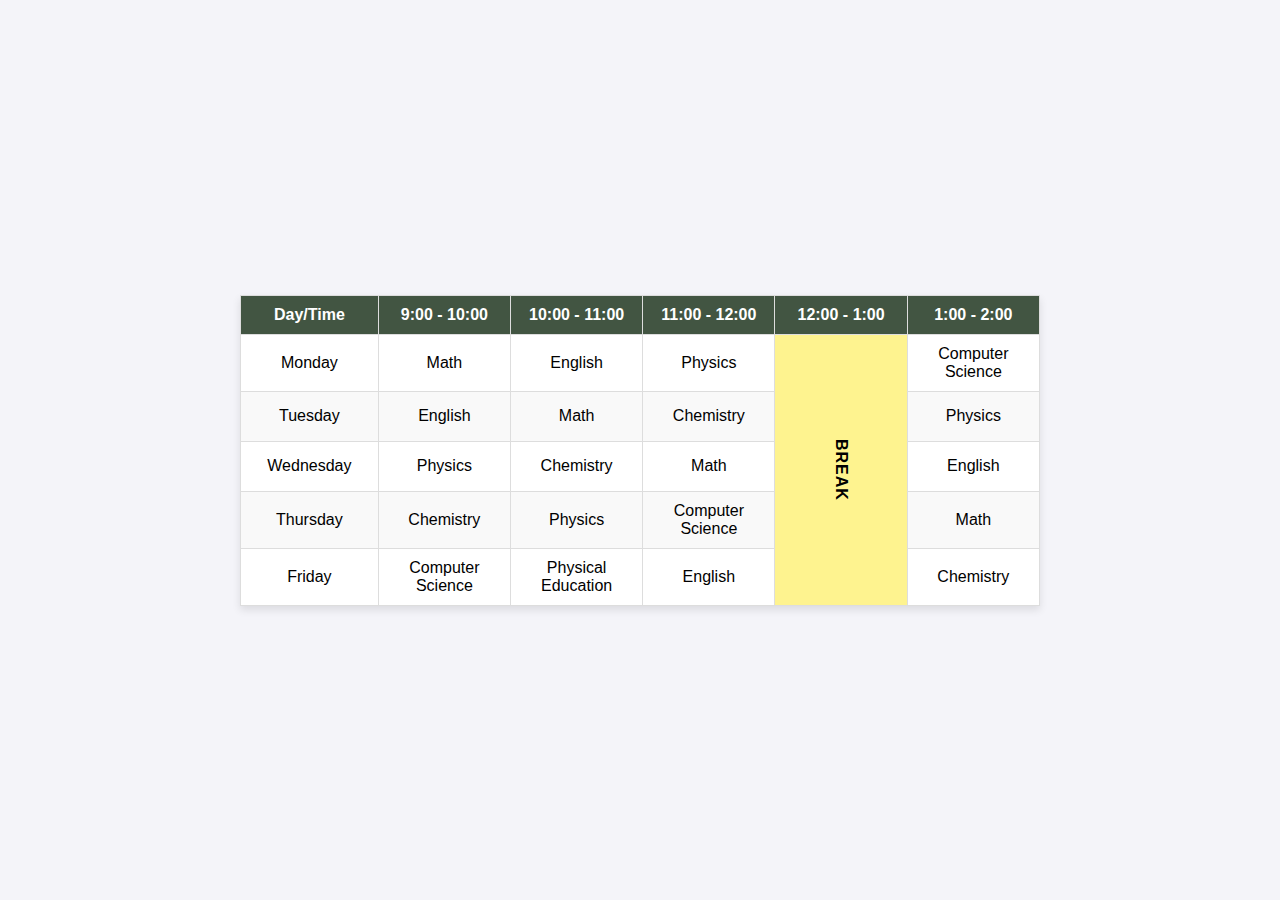
==== table.html @ 68a76b07 "commit" ====
<!DOCTYPE html>
<html lang="en">
<head>
    <meta charset="UTF-8">
    <meta name="viewport" content="width=device-width, initial-scale=1.0">
    <title>Weekly Timetable</title>
    <link rel="stylesheet" href="table.css">
</head>
<body>
    <div class="timetable">
        <table>
            <thead>
                <tr>
                    <th>Day/Time</th>
                    <th>9:00 - 10:00</th>
                    <th>10:00 - 11:00</th>
                    <th>11:00 - 12:00</th>
                    <th>12:00 - 1:00</th>
                    <th>1:00 - 2:00</th>
                </tr>
            </thead>
            <tbody>
                <tr>
                    <td>Monday</td>
                    <td>Math</td>
                    <td>English</td>
                    <td>Physics</td>
                    <td rowspan="5" class="break">BREAK</td>
                    <td>Computer Science</td>
                </tr>
                <tr>
                    <td>Tuesday</td>
                    <td>English</td>
                    <td>Math</td>
                    <td>Chemistry</td>
                    <td>Physics</td>
                </tr>
                <tr>
                    <td>Wednesday</td>
                    <td>Physics</td>
                    <td>Chemistry</td>
                    <td>Math</td>
                    <td>English</td>
                </tr>
                <tr>
                    <td>Thursday</td>
                    <td>Chemistry</td>
                    <td>Physics</td>
                    <td>Computer Science</td>
                    <td>Math</td>
                </tr>
                <tr>
                    <td>Friday</td>
                    <td>Computer Science</td>
                    <td>Physical Education</td>
                    <td>English</td>
                    <td>Chemistry</td>
                </tr>
            </tbody>
        </table>
    </div>
</body>
</html>
---- table.css ----
body {
    font-family: Arial, sans-serif;
    margin: 0;
    padding: 0;
    display: flex;
    justify-content: center;
    align-items: center;
    min-height: 100vh;
    background-color: #f4f4f9;
}

.timetable {
    width: 90%;
    max-width: 800px;
    margin: auto;
    border-collapse: collapse;
}

table {
    width: 100%;
    border-collapse: collapse;
    background-color: #fff;
    box-shadow: 0 4px 8px rgba(0, 0, 0, 0.1);
}

thead {
    background-color: #425542;
    color: #fff;
}

th, td {
    padding: 10px; 
    text-align: center;
    border: 1px solid #ddd;
    width:80px;
}

tbody tr {
    height: 50px; 
}

tbody tr:nth-child(even) {
    background-color: #f9f9f9;
}

tbody tr:hover {
    background-color: #f1f1f1;
}
.break {
    background-color: #fef38f;
    font-weight: bold;
    color: #000;
    padding: 10px auto;
    text-align: center;
    writing-mode: vertical-rl; 
    transform: rotate(360deg);
    vertical-align: middle; 
    letter-spacing: 1px; 
}

@media (max-width: 480px) {
    main {
        padding: 1rem;
    }
    .button-container{
        flex-direction: column;
    }
    #search h2 {
        font-size: 1rem;
    }
    #submitButton, #nextButton{
       padding-bottom: 10px;
    }
    #questions-section {
        font-size: 0.5rem;
    }

    #questions-section label {
        font-size: 0.5rem;
    }
}
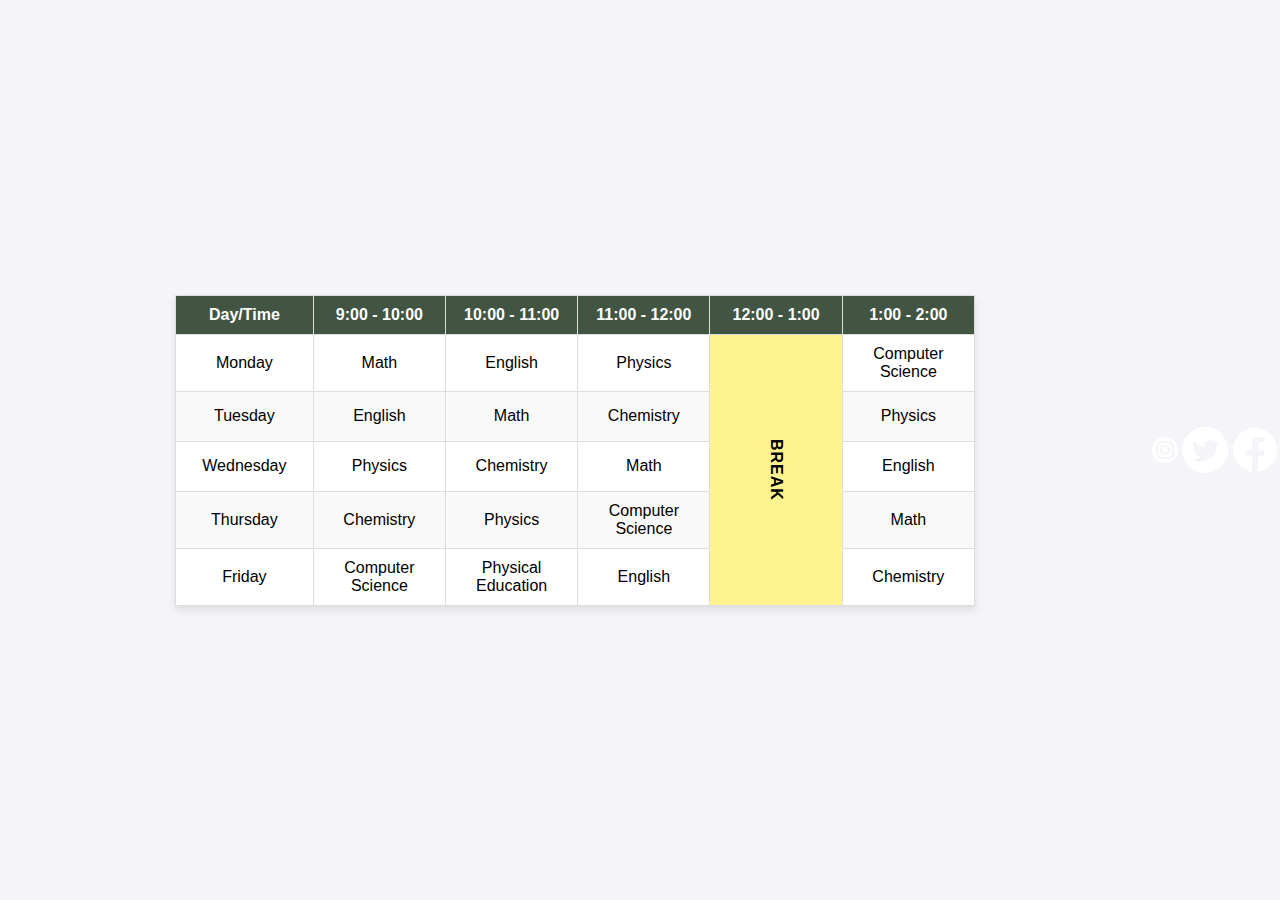
==== commit 4ae2b582: "commit" ====
--- a/table.html
+++ b/table.html
@@ -61,3 +61,16 @@
     </div>
 </body>
 </html>
+
+<svg xmlns="http://www.w3.org/2000/svg" x="0px" y="0px" width="30" height="30" viewBox="0 0 30 30"
+style="fill:#FFFFFF;">
+<path d="M 15 2 C 7.832 2 2 7.832 2 15 C 2 22.168 7.832 28 15 28 C 22.168 28 28 22.168 28 15 C 28 7.832 22.168 2 15 2 z M 11.666016 6 L 18.332031 6 C 21.457031 6 24 8.5420156 24 11.666016 L 24 18.332031 C 24 21.457031 21.457984 24 18.333984 24 L 11.667969 24 C 8.5429688 24 6 21.457984 6 18.333984 L 6 11.667969 C 6 8.5429688 8.5420156 6 11.666016 6 z M 11.666016 8 C 9.6450156 8 8 9.6459688 8 11.667969 L 8 18.333984 C 8 20.354984 9.6459688 22 11.667969 22 L 18.333984 22 C 20.354984 22 22 20.354031 22 18.332031 L 22 11.666016 C 22 9.6450156 20.354031 8 18.332031 8 L 11.666016 8 z M 19.667969 9.6660156 C 20.035969 9.6660156 20.333984 9.9640312 20.333984 10.332031 C 20.333984 10.700031 20.035969 11 19.667969 11 C 19.299969 11 19 10.700031 19 10.332031 C 19 9.9640312 19.299969 9.6660156 19.667969 9.6660156 z M 15 10 C 17.757 10 20 12.243 20 15 C 20 17.757 17.757 20 15 20 C 12.243 20 10 17.757 10 15 C 10 12.243 12.243 10 15 10 z M 15 12 A 3 3 0 0 0 15 18 A 3 3 0 0 0 15 12 z"></path>
+</svg>
+<svg xmlns="http://www.w3.org/2000/svg" x="0px" y="0px" width="50" height="50" viewBox="0 0 50 50"
+style="fill:#FFFFFF;">
+    <path d="M25,2C12.317,2,2,12.317,2,25s10.317,23,23,23s23-10.317,23-23S37.683,2,25,2z M36.237,20.524 c0.01,0.236,0.016,0.476,0.016,0.717C36.253,28.559,30.68,37,20.491,37c-3.128,0-6.041-0.917-8.491-2.489 c0.433,0.052,0.872,0.077,1.321,0.077c2.596,0,4.985-0.884,6.879-2.37c-2.424-0.044-4.468-1.649-5.175-3.847 c0.339,0.065,0.686,0.1,1.044,0.1c0.505,0,0.995-0.067,1.458-0.195c-2.532-0.511-4.441-2.747-4.441-5.432c0-0.024,0-0.047,0-0.07 c0.747,0.415,1.6,0.665,2.509,0.694c-1.488-0.995-2.464-2.689-2.464-4.611c0-1.015,0.272-1.966,0.749-2.786 c2.733,3.351,6.815,5.556,11.418,5.788c-0.095-0.406-0.145-0.828-0.145-1.262c0-3.059,2.48-5.539,5.54-5.539 c1.593,0,3.032,0.672,4.042,1.749c1.261-0.248,2.448-0.709,3.518-1.343c-0.413,1.292-1.292,2.378-2.437,3.064 c1.122-0.136,2.188-0.432,3.183-0.873C38.257,18.766,37.318,19.743,36.237,20.524z"></path>
+</svg>
+<svg xmlns="http://www.w3.org/2000/svg" x="0px" y="0px" width="50" height="50" viewBox="0 0 50 50"
+style="fill:#FFFFFF;">
+    <path d="M25,3C12.85,3,3,12.85,3,25c0,11.03,8.125,20.137,18.712,21.728V30.831h-5.443v-5.783h5.443v-3.848 c0-6.371,3.104-9.168,8.399-9.168c2.536,0,3.877,0.188,4.512,0.274v5.048h-3.612c-2.248,0-3.033,2.131-3.033,4.533v3.161h6.588 l-0.894,5.783h-5.694v15.944C38.716,45.318,47,36.137,47,25C47,12.85,37.15,3,25,3z"></path>
+</svg>--- a/table.css
+++ b/table.css
@@ -58,24 +58,3 @@
     letter-spacing: 1px; 
 }
 
-@media (max-width: 480px) {
-    main {
-        padding: 1rem;
-    }
-    .button-container{
-        flex-direction: column;
-    }
-    #search h2 {
-        font-size: 1rem;
-    }
-    #submitButton, #nextButton{
-       padding-bottom: 10px;
-    }
-    #questions-section {
-        font-size: 0.5rem;
-    }
-
-    #questions-section label {
-        font-size: 0.5rem;
-    }
-}